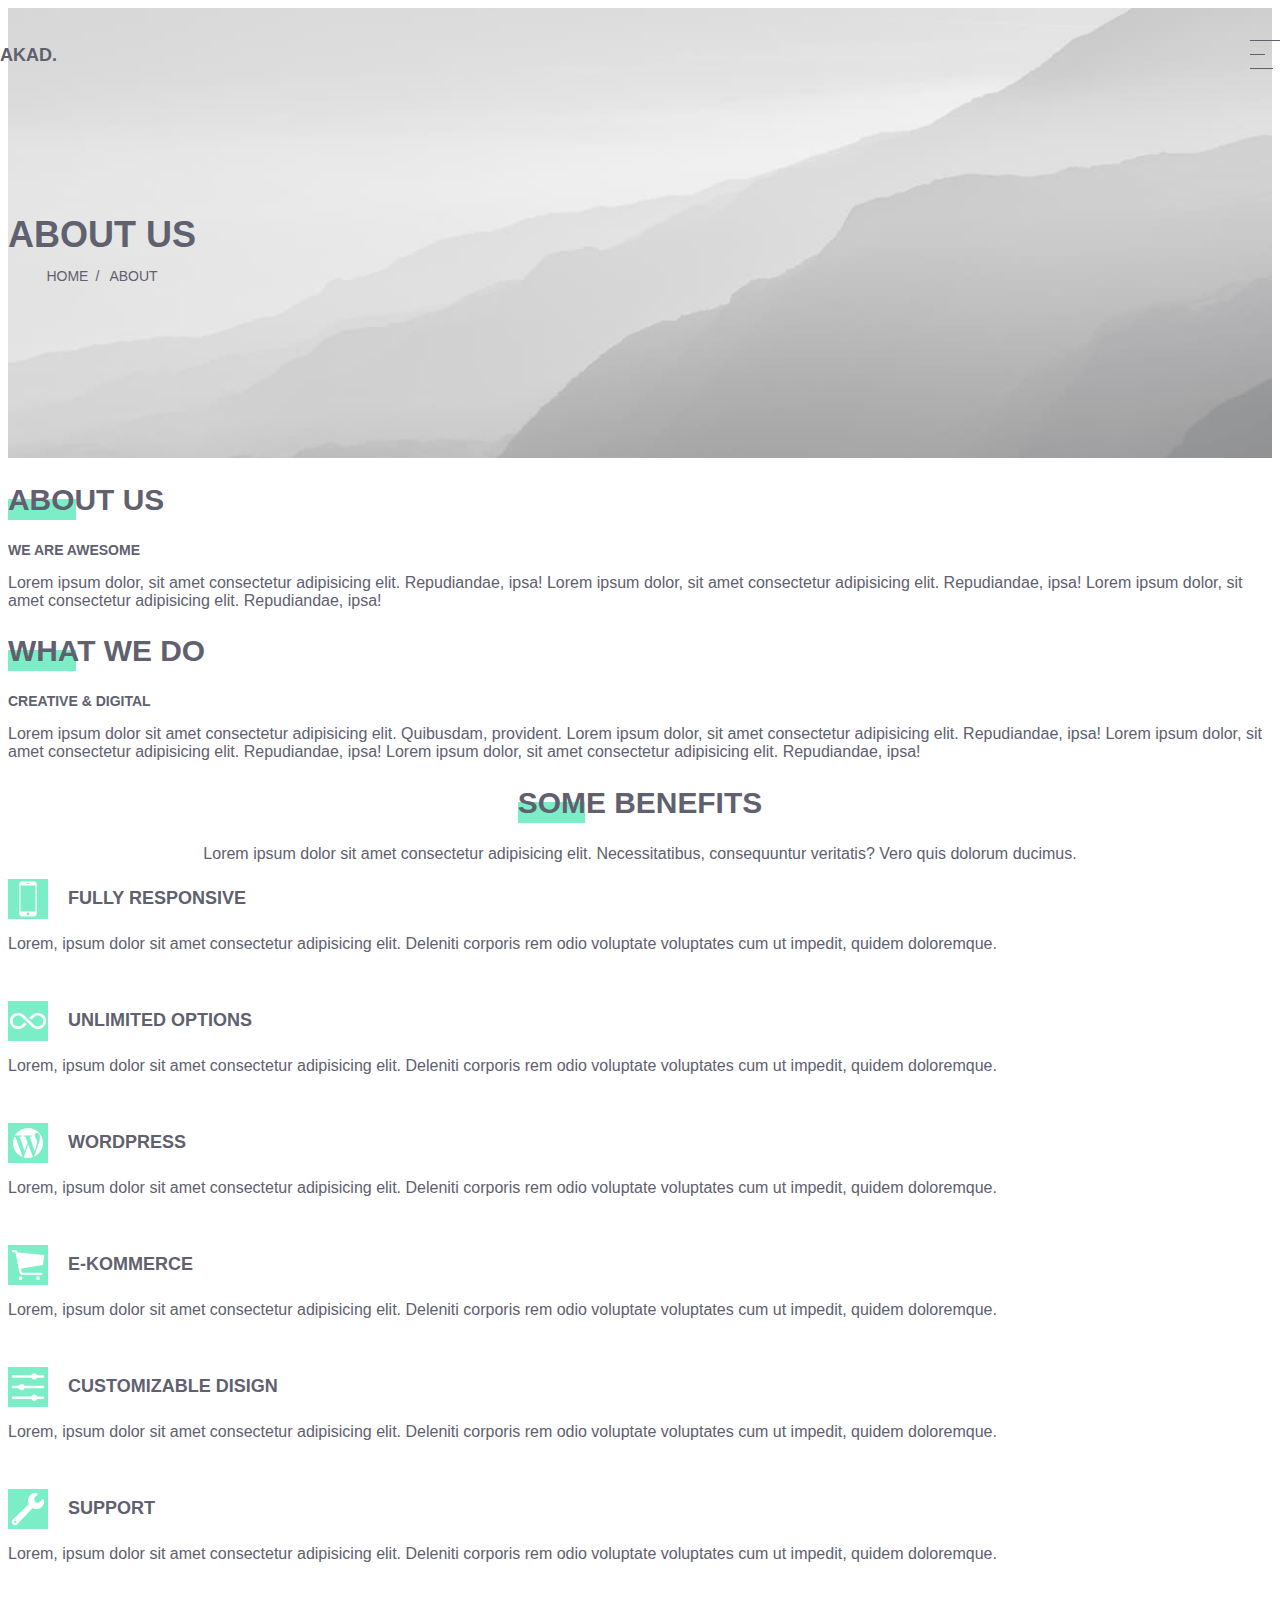
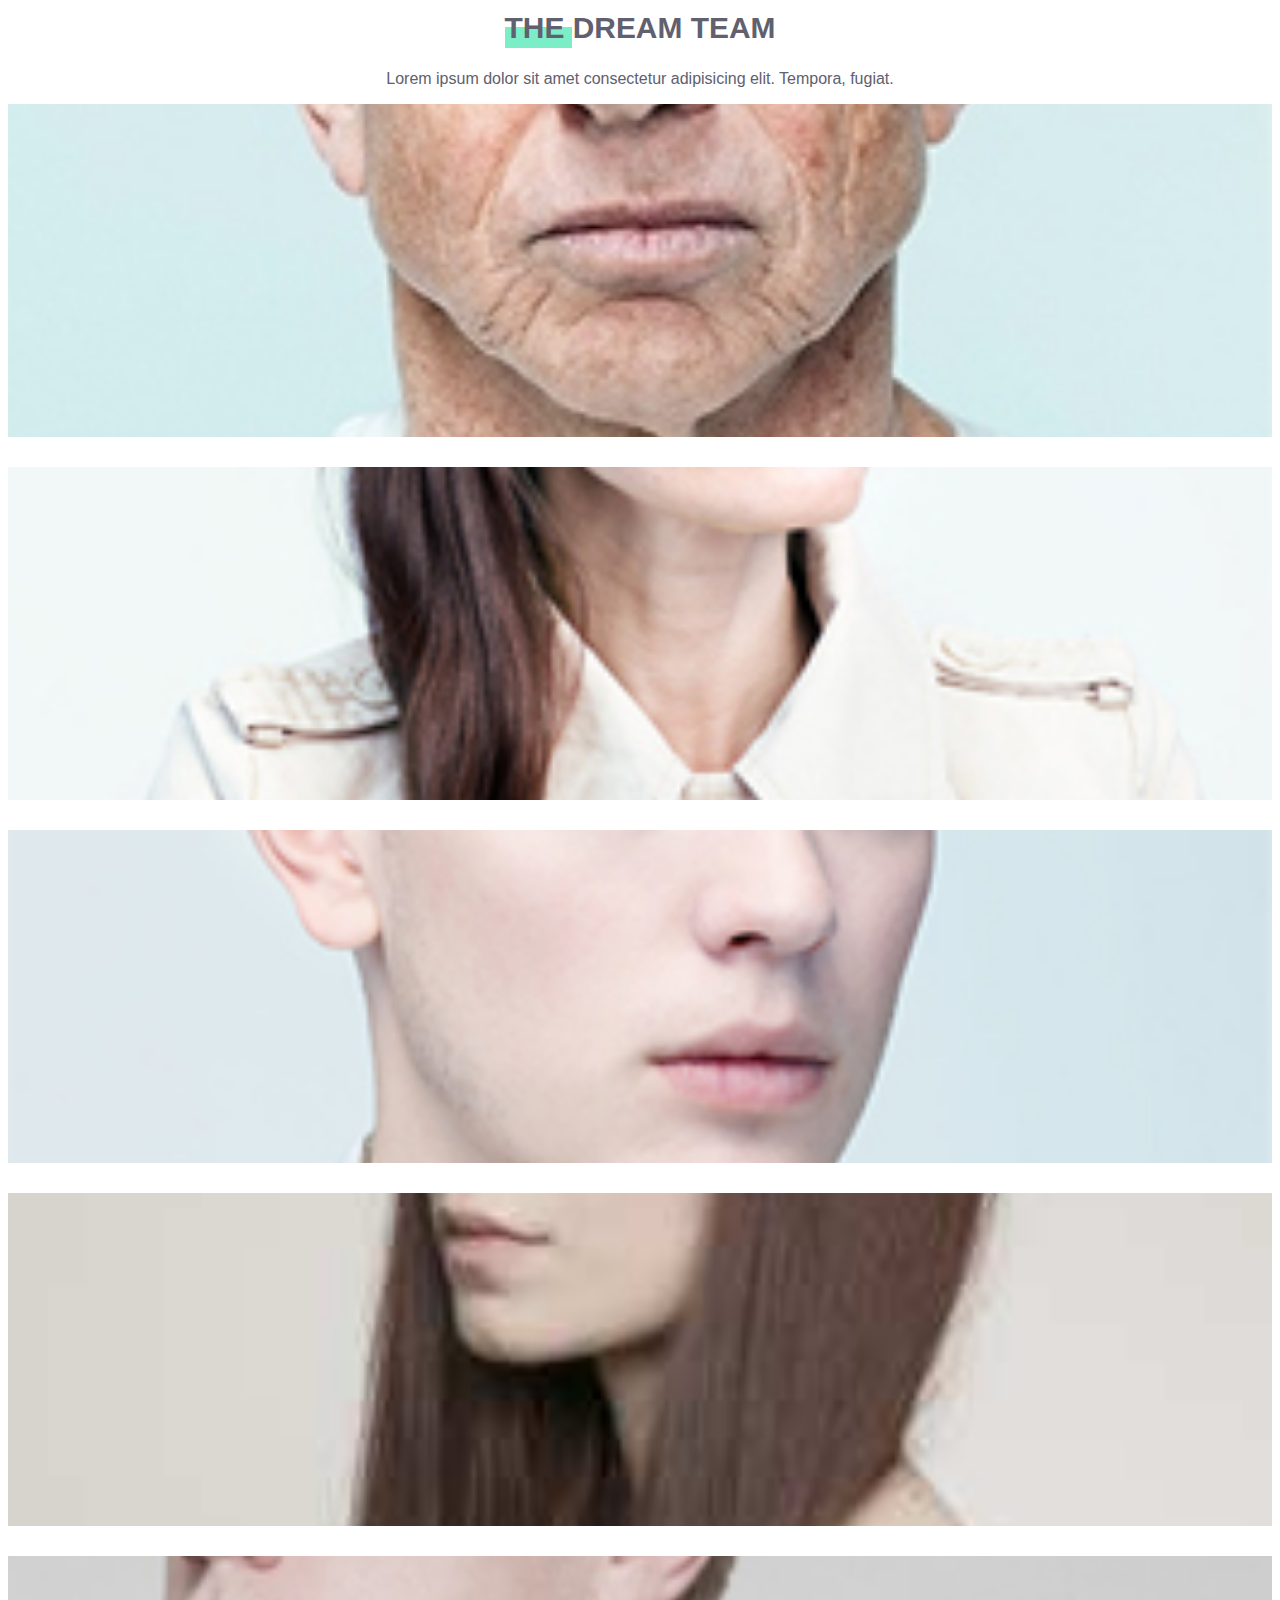
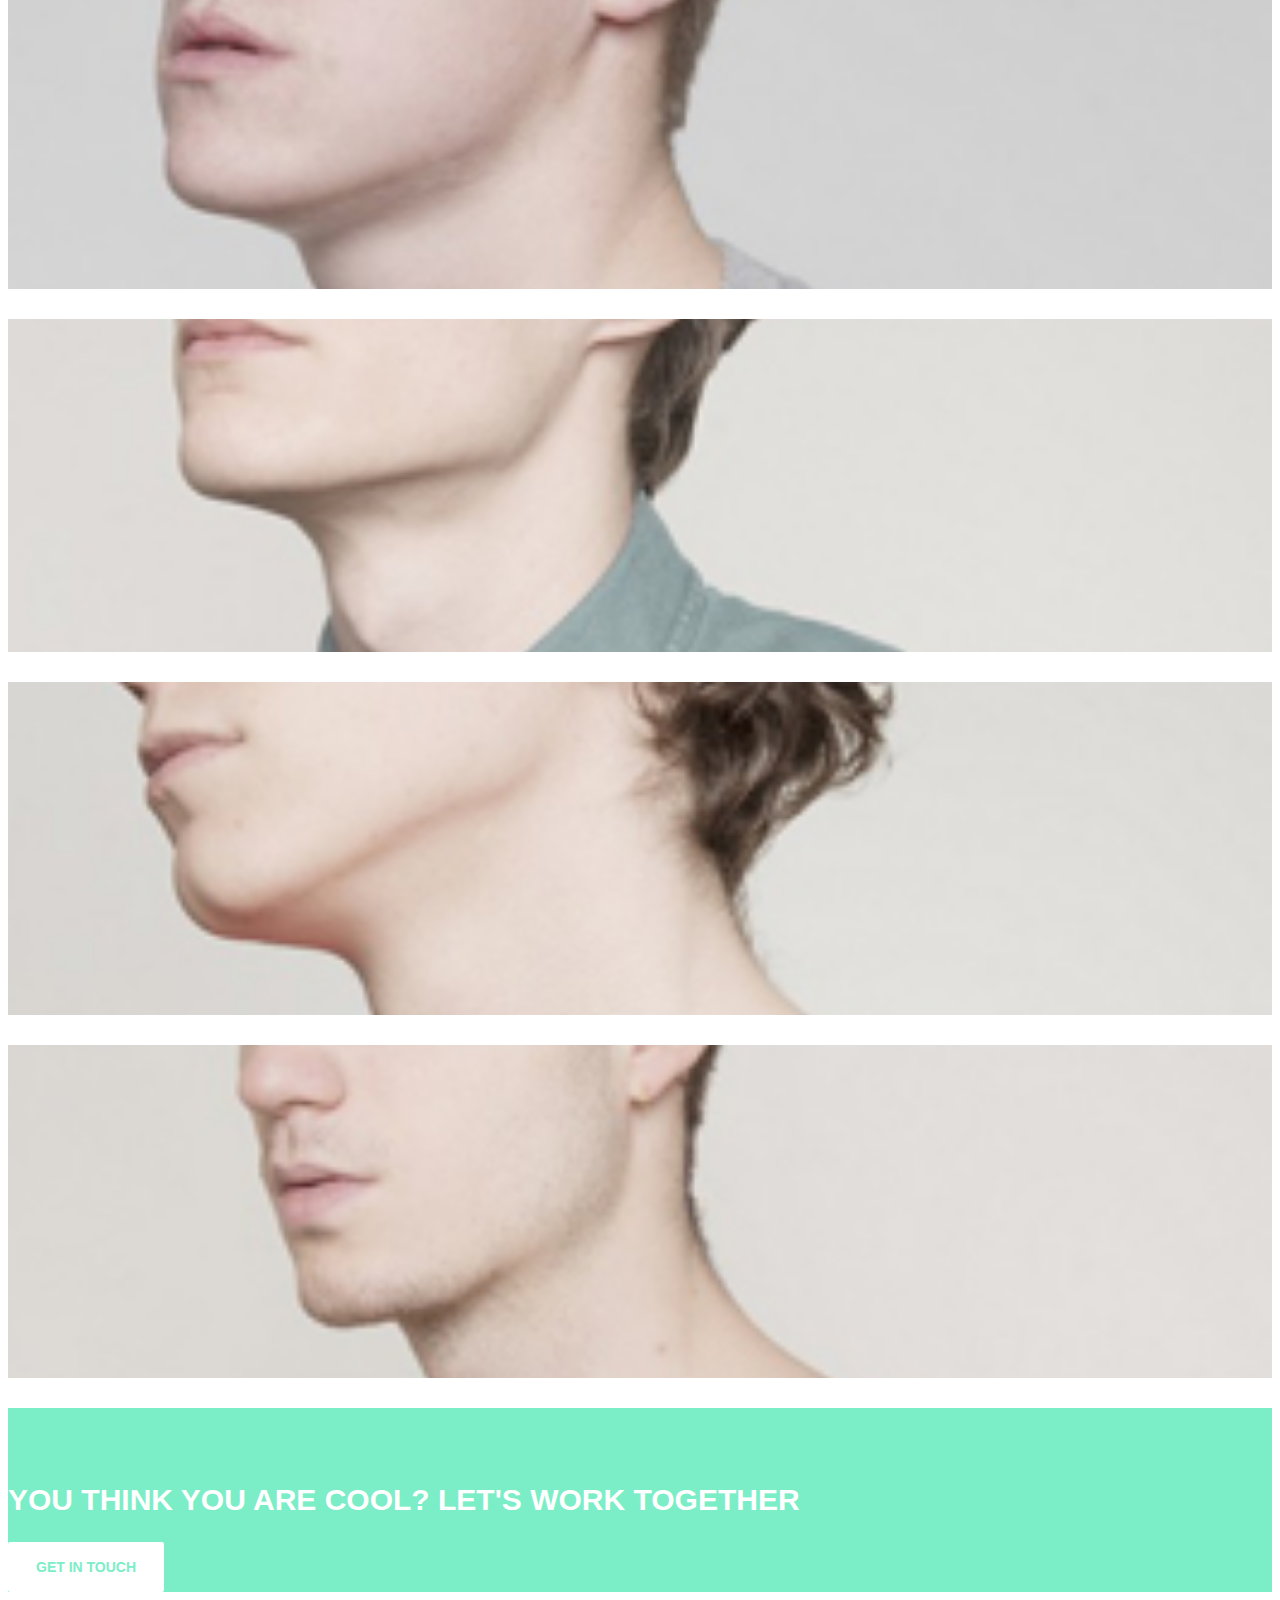
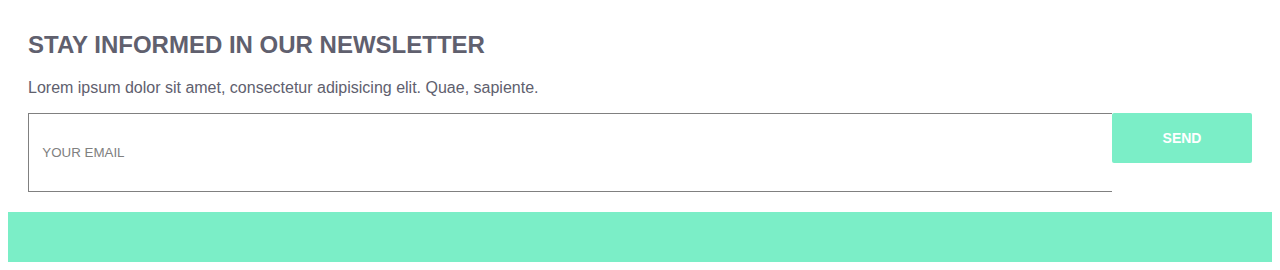
==== index.html @ 2df16999 "add min files" ====
<!DOCTYPE html>
<html lang="en">

<head>
    <meta charset="UTF-8">
    <meta name="viewport" content="width=device-width, initial-scale=1.0">
    <meta http-equiv="X-UA-Compatible" content="ie=edge">
    <title>Ba-starter</title>

    <link rel="stylesheet" href="styles/normalize.css">
    <link rel="stylesheet" href="styles/layout.css">
    <link rel="stylesheet" href="styles/style.css">
    <link rel="icon" href="favicon.ico">
</head>

<body>
    <!-- ======= HEADER START ======= -->
    <header class="ba-header">
        <div class="container">

            <div class="ba-header-wrapper">
                <h1 class="ba-logo">
                    <a href="#" class="ba-logo__link">akad.</a>
                </h1>



                <input type="checkbox" id="menuOpen" class="visually-hidden">

                <label for="menuOpen" class="ba-menu-btn" aria-label="open menu">
                        <span class="ba-menu-btn__line"></span>
                        <span class="ba-menu-btn__line"></span>
                        <span class="ba-menu-btn__line"></span>
                </label>


                <nav class="ba-menu-block">
                    <ul class="ba-menu">
                        <li class="ba-menu__item">
                            <a href="#" class="ba-menu__link">item</a>
                        </li>
                        <li class="ba-menu__item">
                            <a href="#" class="ba-menu__link">item</a>
                        </li>
                        <li class="ba-menu__item">
                            <a href="#" class="ba-menu__link">item</a>
                        </li>
                        <li class="ba-menu__item">
                            <a href="#" class="ba-menu__link">item</a>
                        </li>
                    </ul>
                </nav>

                
            </div>

        </div>
    </header>
    <!-- ======= HEADER START ======= -->

    <main>
        <!-- ======= BA-HERO START ======= -->
        <section class="ba-section ba-hero">
            <div class="container">
                <div class="ba-hero-wrapper">
                    <h2 class="ba-hero__title">About us</h2>

                    <div class="ba-hero__breadcrumbs">
                        <nav>
                            <ul class="ba-breadcrumbs">
                                <li class="ba-breadcrumbs__item">
                                    <a href="#" class="ba-breadcrumbs__link">Home</a>
                                </li>
                                <li class="ba-breadcrumbs__item">
                                    <a href="#" class="ba-breadcrumbs__link">About</a>
                                </li>
                            </ul>
                        </nav>
                    </div>
                </div>

            </div>
        </section>
        <!-- ======= BA-HERO END ======= -->


        <!-- ======= BA-ABOUT START ======= -->
        <section class="ba-section ba-about">
            <div class="container">
                <div class="ba-row">
                    <div class="ba-col-6">
                        <div class="ba-info-block">
                            <h2 class="ba-info__title">about us</h2>
                            <strong class="ba-info-block__fact">We are awesome</strong>
                            <div class="ba-info__text">
                                <p>
                                    Lorem ipsum dolor, sit amet consectetur adipisicing elit.
                                    Repudiandae, ipsa!
                                    Lorem ipsum dolor, sit amet consectetur adipisicing elit.
                                    Repudiandae, ipsa!
                                    Lorem ipsum dolor, sit amet consectetur adipisicing elit.
                                    Repudiandae, ipsa!
                                </p>
                            </div>
                        </div>
                    </div>
                    <div class="ba-col-6">
                        <div class="ba-info-block">
                            <h2 class="ba-info__title">What we do</h2>
                            <strong class="ba-info-block__fact">Creative & Digital</strong>
                            <div class="ba-info__text">
                                <p>
                                    Lorem ipsum dolor sit amet consectetur adipisicing elit. Quibusdam, provident.
                                    Lorem ipsum dolor, sit amet consectetur adipisicing elit.
                                    Repudiandae, ipsa!
                                    Lorem ipsum dolor, sit amet consectetur adipisicing elit.
                                    Repudiandae, ipsa!
                                    Lorem ipsum dolor, sit amet consectetur adipisicing elit.
                                    Repudiandae, ipsa!
                                </p>
                            </div>
                        </div>
                    </div>
                </div>
            </div>
        </section>
        <!-- ======= BA-ABOUT END ======= -->

        <!-- ======= BA-BENEFITS START ======= -->
        <section class="ba-section ba-benefits">
            <div class="container">

                <div class="ba-section__header">
                    <h2 class="ba-info__title">some benefits</h2>
                    <div class="ba-info__text">
                        <p>
                            Lorem ipsum dolor sit amet consectetur adipisicing elit.
                            Necessitatibus, consequuntur veritatis? Vero quis dolorum ducimus.
                        </p>
                    </div>
                </div>
                <div class="ba-row ba-benefits-list">
                    <div class="ba-col-4">
                        <div class="ba-benefit">
                            <h3 class="ba-benefit__title">
                                <div class="ba-benefit__icon">
                                    <svg>
                                        <use xlink:href="#i-phone"></use>
                                    </svg>
                                </div>
                                <span>
                                    FULLY RESPONSIVE
                                </span>
                            </h3>

                            <div class="ba-info__text">
                                <p>
                                    Lorem, ipsum dolor sit amet consectetur adipisicing elit.
                                    Deleniti corporis rem odio voluptate voluptates cum ut impedit, quidem doloremque.
                                </p>
                            </div>
                        </div>
                    </div>

                    <div class="ba-col-4">
                        <div class="ba-benefit">
                            <h3 class="ba-benefit__title">
                                <div class="ba-benefit__icon">
                                    <svg>
                                        <use xlink:href="#infinity"></use>
                                    </svg>

                                </div>
                                <span>
                                    UNLIMITED OPTIONS
                                </span>
                            </h3>

                            <div class="ba-info__text">
                                <p>
                                    Lorem, ipsum dolor sit amet consectetur adipisicing elit.
                                    Deleniti corporis rem odio voluptate voluptates cum ut impedit, quidem doloremque.
                                </p>
                            </div>
                        </div>
                    </div>

                    <div class="ba-col-4">
                        <div class="ba-benefit">
                            <h3 class="ba-benefit__title">
                                <div class="ba-benefit__icon">
                                    <svg>
                                        <use xlink:href="#wordpress"></use>
                                    </svg>
                                </div>
                                <span>
                                    WORDPRESS
                                </span>
                            </h3>

                            <div class="ba-info__text">
                                <p>
                                    Lorem, ipsum dolor sit amet consectetur adipisicing elit.
                                    Deleniti corporis rem odio voluptate voluptates cum ut impedit, quidem doloremque.
                                </p>
                            </div>
                        </div>
                    </div>

                    <div class="ba-col-4">
                        <div class="ba-benefit">
                            <h3 class="ba-benefit__title">
                                <div class="ba-benefit__icon">
                                    <svg>
                                        <use xlink:href="#cart"></use>
                                    </svg>
                                </div>
                                <span>
                                    E-KOMMERCE
                                </span>
                            </h3>

                            <div class="ba-info__text">
                                <p>
                                    Lorem, ipsum dolor sit amet consectetur adipisicing elit.
                                    Deleniti corporis rem odio voluptate voluptates cum ut impedit, quidem doloremque.
                                </p>
                            </div>
                        </div>
                    </div>

                    <div class="ba-col-4">
                        <div class="ba-benefit">
                            <h3 class="ba-benefit__title">
                                <div class="ba-benefit__icon">
                                    <svg>
                                        <use xlink:href="#options"></use>
                                    </svg>
                                </div>
                                <span>
                                    CUSTOMIZABLE DISIGN
                                </span>
                            </h3>

                            <div class="ba-info__text">
                                <p>
                                    Lorem, ipsum dolor sit amet consectetur adipisicing elit.
                                    Deleniti corporis rem odio voluptate voluptates cum ut impedit, quidem doloremque.
                                </p>
                            </div>
                        </div>
                    </div>

                    <div class="ba-col-4">
                        <div class="ba-benefit">
                            <h3 class="ba-benefit__title">
                                <div class="ba-benefit__icon">
                                    <svg>
                                        <use xlink:href="#build"></use>
                                    </svg>
                                </div>
                                <span>
                                    SUPPORT
                                </span>
                            </h3>

                            <div class="ba-info__text">
                                <p>
                                    Lorem, ipsum dolor sit amet consectetur adipisicing elit.
                                    Deleniti corporis rem odio voluptate voluptates cum ut impedit, quidem doloremque.
                                </p>
                            </div>
                        </div>
                    </div>


                </div>
            </div>
        </section>
        <!-- ======= BA-BENEFITS END ======= -->



        <!-- ======= BA-TEAM START ======= -->
        <section class="ba-section ba-team">
            <div class="container">
                <div class="ba-section__header">
                    <h2 class="ba-info__title">the dream team</h2>
                    <div class="ba-info__text">
                        <p>Lorem ipsum dolor sit amet consectetur adipisicing elit.
                            Tempora, fugiat.</p>
                    </div>
                </div>

                <div class="ba-row ba-team-list">
                    <div class="ba-col-3">
                        <div class="ba-team-member">
                            <img src="img/face.jpg" alt="enriko" class="ba-team-member__img">
                            <div class="ba-team-member__info">
                                <div>
                                    <svg width=60 height=60>
                                        <use xlink:href="#wordpress"></use>
                                    </svg>
                                </div>


                                <h3 class="ba-team-member__name">
                                    <a href="mailto:enriko@akad.com">enriko</a>
                                </h3>

                                <p class="ba-team-member__position">
                                    Wordpress dev
                                </p>
                            </div>
                        </div>
                    </div>

                    <div class="ba-col-3">
                        <div class="ba-team-member">
                            <img src="img/Eliza.jpg" alt="Eliza" class="ba-team-member__img">
                            <div class="ba-team-member__info">
                                <div>
                                    <svg width=60 height=60>
                                        <use xlink:href="#options"></use>
                                    </svg>
                                </div>


                                <h3 class="ba-team-member__name">
                                    <a href="mailto:Eliza@akad.com">Eliza</a>
                                </h3>

                                <p class="ba-team-member__position">
                                    Design Manager
                                </p>
                            </div>
                        </div>
                    </div>

                    <div class="ba-col-3">
                        <div class="ba-team-member">
                            <img src="img/Alex.png"
                                alt="Alex" class="ba-team-member__img">
                            <div class="ba-team-member__info">
                                <div>
                                    <svg width=60 height=60>
                                        <use xlink:href="#build"></use>
                                    </svg>
                                </div>


                                <h3 class="ba-team-member__name">
                                    <a href="mailto:Alex@akad.com">Alex</a>
                                </h3>

                                <p class="ba-team-member__position">
                                    Support
                                </p>
                            </div>
                        </div>
                    </div>

                    <div class="ba-col-3">
                        <div class="ba-team-member">
                            <img src="img/Marta.jpg" alt="Marta" class="ba-team-member__img">
                            <div class="ba-team-member__info">
                                <div>
                                    <i class="ion-ios-cart-outline"></i>
                                </div>


                                <h3 class="ba-team-member__name">
                                    <a href="mailto:Marta@akad.com">Marta</a>
                                </h3>

                                <p class="ba-team-member__position">
                                    Commerce
                                </p>
                            </div>
                        </div>
                    </div>

                    <div class="ba-col-3">
                        <div class="ba-team-member">
                            <img src="img/Patrick.jpg" alt="Patrick" class="ba-team-member__img">
                            <div class="ba-team-member__info">
                                <div>
                                    <i class="ion-social-wordpress-outline"></i>
                                </div>


                                <h3 class="ba-team-member__name">
                                    <a href="mailto:Patrick@akad.com">Patrick</a>
                                </h3>

                                <p class="ba-team-member__position">
                                    Wordpress dev
                                </p>
                            </div>
                        </div>
                    </div>

                    <div class="ba-col-3">
                        <div class="ba-team-member">
                            <img src="img/Max.jpg" alt="Max" class="ba-team-member__img">
                            <div class="ba-team-member__info">
                                <div>
                                    <i class="ion-android-options"></i>
                                </div>


                                <h3 class="ba-team-member__name">
                                    <a href="mailto:Max@akad.com">Max</a>
                                </h3>

                                <p class="ba-team-member__position">
                                    Design Manager
                                </p>
                            </div>
                        </div>
                    </div>

                    <div class="ba-col-3">
                        <div class="ba-team-member">
                            <img src="img/Dafna.jpg" alt="Dafna" class="ba-team-member__img">
                            <div class="ba-team-member__info">
                                <div>
                                    <i class="ion-settings"></i>
                                </div>


                                <h3 class="ba-team-member__name">
                                    <a href="mailto:Dafna@akad.com">Dafna</a>
                                </h3>

                                <p class="ba-team-member__position">
                                    Support
                                </p>
                            </div>
                        </div>
                    </div>

                    <div class="ba-col-3">
                        <div class="ba-team-member">
                            <img src="img/Robert.jpg" alt="Robert" class="ba-team-member__img">
                            <div class="ba-team-member__info">
                                <div>
                                    <i class="ion-ios-cart-outline"></i>
                                </div>


                                <h3 class="ba-team-member__name">
                                    <a href="mailto:Robert@akad.com">Robert</a>
                                </h3>

                                <p class="ba-team-member__position">
                                    Commerce
                                </p>
                            </div>
                        </div>
                    </div>
                </div>
            </div>
        </section>

        <!-- ======= BA-TEAM END ======= -->
    </main>

    <!-- ======= FOOTER START ======= -->
    <footer class="ba-footer">
        <div class="container">
            <div class="ba-row ba-footer__info">
                <div class="ba-col-6">
                    <h2 class="ba-footer__title">
                        YOU THINK YOU ARE COOL? LET'S WORK TOGETHER</h2>
                    <button class="ba-btn">Get in touch</button>
                </div>
                <div class="ba-col-6">
                    <div class="ba-subscribe">
                        <h2 class="ba-subscribe__title">
                            STAY INFORMED IN OUR NEWSLETTER
                        </h2>
                        <p class="ba-subscribe__desk ba-inf__text">
                            Lorem ipsum dolor sit amet, consectetur adipisicing elit. Quae, sapiente.
                        </p>
                        <form action="" class="ba-subscribe-form">
                            <input type="email" pattern="[a-z0-9._%+-]+@[a-z0-9.-]+\.[a-z]{2,4}$" required placeholder="your email" class="ba-input" >
                            <button class="ba-btn ba-btn__green">Send</button>
                        </form>
                    </div>
                </div>
            </div>
    </footer>
    <!-- ======= FOOTER END ======= -->
    <div class="visually-hidden">
        <svg width=0 height=0>
            <symbol id='i-phone' xmlns="http://www.w3.org/2000/svg" viewBox="0 0 512 512">
                <path
                    d="M335.7 32H177.1C158.8 32 144 46.6 144 64.9v381c0 18.4 14.8 34.1 33.1 34.1h158.5c18.3 0 32.3-15.7 32.3-34.1v-381C368 46.6 354 32 335.7 32zM241 55h30c2.2 0 4 1.8 4 4s-1.8 4-4 4h-30c-2.2 0-4-1.8-4-4s1.8-4 4-4zm15.5 410c-9.6 0-17.4-7.8-17.4-17.4 0-9.6 7.8-17.4 17.4-17.4 9.6 0 17.4 7.8 17.4 17.4 0 9.6-7.8 17.4-17.4 17.4zm93.5-49H162c-1.1 0-2-.9-2-2V85c0-1.1.9-2 2-2h188c1.1 0 2 .9 2 2v329c0 1.1-.9 2-2 2z" />
            </symbol>

            <symbol id='infinity' xmlns="http://www.w3.org/2000/svg" viewBox="0 0 512 512">
                <path
                    d="M456.8 182.4c-20-19.6-46.8-30.4-75.2-30.4-28.5 0-55.2 10.8-75.2 30.4l-31.2 30c-1.6 1.6-1.6 4.2 0 5.7l19.4 19.1c1.5 1.5 4 1.5 5.6 0l31-30.1c13.5-13.1 31.3-20.3 50.3-20.3 19 0 36.8 7.2 50.3 20.3 13.4 13.1 20.7 30.5 20.7 49 0 18.4-7.4 35.8-20.7 48.7-13.5 13.1-31.3 20.3-50.3 20.3-19 0-36.8-7.2-50.3-20.3L205.6 182.4c-20.2-19.6-46.9-30.4-75.2-30.4-28.5 0-55.2 10.8-75.2 30.4C35.1 202 24 228.1 24 256c0 27.8 11.1 54 31.2 73.6 20 19.6 46.8 30.4 75.2 30.4 28.5 0 55.2-10.8 75.2-30.4l31-30c1.6-1.6 1.6-4.2 0-5.7L217.2 275c-1.5-1.5-4-1.5-5.6 0l-31 29.9c-13.5 13.1-31.3 20.3-50.3 20.3-19 0-36.8-7.2-50.3-20.3-13.4-13.1-20.7-30.5-20.7-49 0-18.4 7.4-35.7 20.7-48.7 13.5-13.1 31.3-20.3 50.3-20.3 19 0 36.8 7.2 50.3 20.3l125.5 122.5c20.2 19.6 46.9 30.4 75.2 30.4 28.5 0 55.2-10.8 75.2-30.4 20.2-19.6 31.3-45.7 31.3-73.6.2-27.9-10.9-54.1-31-73.7z" />
            </symbol>

            <symbol id='wordpress' xmlns="http://www.w3.org/2000/svg" viewBox="0 0 512 512">
                <path
                    d="M259 271.3L226.2 367h-.1l-25.4 73.1c1.8.5 3.5.9 5.3 1.4h.3c15.8 4.2 32.4 6.5 49.5 6.5 8.5 0 16.8-.5 24.9-1.8 11.2-1.4 22-3.8 32.5-7.1 2.6-.8 5.2-1.7 7.8-2.6-2.8-6-8.8-19.3-9.1-19.9L259 271.3zM80.8 180.5C70.8 203.1 64 230.9 64 256c0 6.3.3 12.6.9 18.8 6.9 71.2 52.9 131 116.1 157.9 2.6 1.1 5.3 2.2 8 3.2L96 180.6c-8-.3-9.5.2-15.2-.1z" />
                <path
                    d="M430.2 175.4c-4.3-9.3-9.4-18.2-15.1-26.6-1.6-2.4-3.4-4.8-5.1-7.2-21.5-28.8-50.8-51.4-84.9-64.6-21.4-8.4-44.8-13-69.2-13-60.3 0-114.2 28-149.4 71.7-6.5 8-12.3 16.6-17.5 25.6 14.2.1 31.8.1 33.8.1 18.1 0 46-2.2 46-2.2 9.4-.6 10.4 13.1 1.1 14.2 0 0-9.4 1.1-19.8 1.6L213 362l37.8-113.3-26.8-73.6c-9.4-.5-18.1-1.6-18.1-1.6-9.4-.5-8.2-14.8 1-14.2 0 0 28.5 2.2 45.5 2.2 18.1 0 46-2.2 46-2.2 9.3-.6 10.5 13.1 1.1 14.2 0 0-9.3 1.1-19.7 1.6l62.3 185.6 17.3-57.6c8.7-22.4 13.1-40.9 13.1-55.7 0-21.3-7.7-36.1-14.3-47.6-8.7-14.3-16.9-26.3-16.9-40.4 0-15.9 12-30.7 29-30.7h2.2c26.2-.7 34.8 25.3 35.9 43v.6c.4 7.2.1 12.5.1 18.8 0 17.4-3.3 37.1-13.1 61.8l-39 112.8-22.3 65.7c1.8-.8 3.5-1.6 5.3-2.5 56.7-27.4 98-82 106.7-146.7 1.3-8.5 1.9-17.2 1.9-26 0-28.9-6.4-56.3-17.8-80.8z" />
            </symbol>

            <symbol id="cart" xmlns="http://www.w3.org/2000/svg" viewBox="0 0 512 512">
                <circle fill=currentcolor transform="rotate(-1.057 159.995 423.97) scale(.99997)" cx="160" cy="424"
                    r="24" />
                <circle fill=currentcolor transform="matrix(.02382 -.9997 .9997 .02382 -48.51 798.282)" cx="384.5"
                    cy="424" r="24" />
                <path
                    d="M463.8 132.2c-.7-2.4-2.8-4-5.2-4.2L132.9 96.5c-2.8-.3-6.2-2.1-7.5-4.7-3.8-7.1-6.2-11.1-12.2-18.6-7.7-9.4-22.2-9.1-48.8-9.3-9-.1-16.3 5.2-16.3 14.1 0 8.7 6.9 14.1 15.6 14.1s21.3.5 26 1.9c4.7 1.4 8.5 9.1 9.9 15.8 0 .1 0 .2.1.3.2 1.2 2 10.2 2 10.3l40 211.6c2.4 14.5 7.3 26.5 14.5 35.7 8.4 10.8 19.5 16.2 32.9 16.2h236.6c7.6 0 14.1-5.8 14.4-13.4.4-8-6-14.6-14-14.6H188.9c-2 0-4.9 0-8.3-2.8-3.5-3-8.3-9.9-11.5-26l-4.3-23.7c0-.3.1-.5.4-.6l277.7-47c2.6-.4 4.6-2.5 4.9-5.2l16-115.8c.2-.8.2-1.7 0-2.6z" />
            </symbol>

            <symbol id="options" xmlns="http://www.w3.org/2000/svg" viewBox="0 0 512 512">
                <path
                    d="M299.3 376c6.2-14.1 20.3-24 36.7-24s30.5 9.9 36.7 24H448c8.8 0 16 7.2 16 16s-7.2 16-16 16h-75.3c-6.2 14.1-20.3 24-36.7 24s-30.5-9.9-36.7-24H64c-8.8 0-16-7.2-16-16s7.2-16 16-16h235.3zM139.3 240c6.2-14.1 20.3-24 36.7-24s30.5 9.9 36.7 24H448c8.8 0 16 7.2 16 16s-7.2 16-16 16H212.7c-6.2 14.1-20.3 24-36.7 24s-30.5-9.9-36.7-24H64c-8.8 0-16-7.2-16-16s7.2-16 16-16h75.3zM299.3 104c6.2-14.1 20.3-24 36.7-24s30.5 9.9 36.7 24H448c8.8 0 16 7.2 16 16s-7.2 16-16 16h-75.3c-6.2 14.1-20.3 24-36.7 24s-30.5-9.9-36.7-24H64c-8.8 0-16-7.2-16-16s7.2-16 16-16h235.3z" />
            </symbol>

            <symbol id="build" xmlns="http://www.w3.org/2000/svg" viewBox="0 0 512 512">
                <path
                    d="M441.1 131.1l-44.9 45.1c-.9.9-2.3 1.3-3.5 1.1l-46.4-8.4c-1.6-.3-2.9-1.6-3.2-3.2l-8.3-46.4c-.2-1.3.2-2.6 1.1-3.5l44.8-45c3.5-3.5 3-9.3-1-12.1-10.1-7.2-22.1-10.7-31.8-10.7-.7 0-1.4 0-2 .1-12.5.7-39.3 7.7-60 29.7-20.1 21.2-41.1 60.6-22.5 104.5 2.2 5.3 4.7 12.3-2.7 19.7C253.1 209.4 61 390.3 61 390.3c-18 15.5-16.7 44.2-.1 60.9 8.5 8.4 20 12.8 31.3 12.8 11.1 0 21.9-4.2 29.6-13.1 0 0 179.4-191.1 188.2-199.8 4-3.9 7.7-5.1 11.1-5.1 3.3 0 6.3 1.2 8.6 2.4 9.9 5.1 21 7.4 32.4 7.4 26.8 0 55-12.4 72.2-29.6 24.4-24.4 28.9-48 29.6-60.1.6-9.9-2.2-22.6-10.7-34.2-2.9-3.8-8.6-4.2-12.1-.8zM102.5 429.3c-5.5 5.4-14.4 5.4-19.9 0-5.4-5.5-5.4-14.4 0-19.9 5.5-5.4 14.4-5.4 19.9 0 5.4 5.6 5.4 14.5 0 19.9z" />
            </symbol>

        </svg>
    </div>
</body>

</html>
---- styles/style.css ----
body {
    font-family: 'Open Sans', sans-serif;
    color: #60606e;
}

h1, h2, h3, h4, h5, h6 {
    font-family: 'Montserrat', sans-serif;
    text-transform: uppercase;
}

a {
    color: inherit;
    text-decoration: none;
}

.ba-menu-btn{
    display: inline-block;
    width: 30px;
    height: 30px;
    background-color: transparent;
    border: none;
    padding: 0;
    z-index: 10;
}

.ba-menu-btn__line{
    display: block;
    height: 1px;
    background-color: #60606e;
}

.ba-menu-btn__line:nth-child(2){
    margin: 13px 0;
    width: 50%;
}

.ba-menu-btn__line:nth-child(3){
    width: 75%;
}

/* .ba-menu-btn:hover + .ba-menu-block,
.ba-menu-block:hover{ */
    /* transform: translateY(101%);
} */

.ba-menu-block{
    position: fixed;
    display: flex;
    align-items: center;
    justify-content: center;
    width: 100%;
    height: 100%;
    background-color: #bce0c0;
    left: 0;
    top: -101%;
    z-index: 5;
    transition: .5s;;
}

#menuOpen:checked ~ .ba-menu-block{
    transform: translateY(101%);
}

.ba-menu {
    display: flex;
    align-items: center;
    list-style: none;
    margin: 0;
    padding: 0;
}

.ba-menu__link {
    text-transform: capitalize;
    text-decoration: none;
    font-size: 1.5em;
    color: #ffffff;
    padding: 0 1em;
}

.ba-menu__item{
    position: relative;
    overflow: hidden;
    opacity: 0;
    transform: translateY(-2.5em) scale(1.3);
    transition: transform 1s ease, opasity .2s;
}

.ba-menu__item::after{
    content: '';
    width: 100%;
    height: 2px;
    background-color: blueviolet;
    position: absolute;
    bottom: 0px;
    left: -100%;
    transition-delay: 1.55s;
    
    transition: transform .4s;
    transform: translateX(100%);
}

#menuOpen:checked ~ .ba-menu-block .ba-menu__item{
    transform: none;
    opacity: 1;
}

#menuOpen:checked ~ .ba-menu-block .ba-menu__item:nth-child(1){
    transition-delay: 1s;
}

#menuOpen:checked ~ .ba-menu-block .ba-menu__item:nth-child(2){
    transition-delay: 1.15s;
}

#menuOpen:checked ~ .ba-menu-block .ba-menu__item:nth-child(3){
    transition-delay: 1.3s;
}

#menuOpen:checked ~ .ba-menu-block .ba-menu__item:nth-child(4){
    transition-delay: 1.45s;
}

.ba-header {
    position: absolute;
    left: 0;
    top: 0;
    width: 100%;
    padding-top: 40px;
}

.ba-header-wrapper {
    display: flex;
    justify-content: space-between;
    align-items: center;
}

.ba-logo {
    margin: 0;
    font-size: 1.125rem;
}

/* ba-hero */

.ba-hero {
    background-color: #adaeae;
    background-image: url(../img/hero.jpg);
    background-size: cover;
    background-repeat: no-repeat;
    display: flex;
    align-items: center;
    text-align: center;
    height: 50vh;
}

.ba-hero__title {
    font-size: 2.25rem;
    line-height: 1.33333;
    margin-bottom: .25em;
}

.ba-breadcrumbs {
    display: flex;
    justify-content: center;
    list-style: none;
    margin: 0;
    padding: 0;
}

.ba-breadcrumbs__item {
    position: relative;
    font-size: .875rem;
    text-transform: uppercase;
}

.ba-breadcrumbs__item+.ba-breadcrumbs__item::before {
    content: '/';
    display: inline-block;
    margin: 0 .5em;
}

.ba-info__title {
    font-size: 1.87rem;
    text-transform: uppercase;
    position: relative;
}

.ba-info__title:before {
    content: '';
    display: inline-block;
    background-color: #7beec7;
    height: 0.7em;
    width: 2.26em;
    top: 1rem;
    position: absolute;
    z-index: -1;
}

.ba-info-block__fact {
    display: block;
    text-transform: uppercase;
    font-size: 0.875rem;
}

.ba-section__header {
    text-align: center;
}

.ba-benefit {
    margin-bottom: 3em;
}

.ba-benefit__icon {
    width: 40px;
    height: 40px;
    background-color: #7beec7;
    color: #ffffff;
    font-size: 30px;
    display: inline-flex;
    justify-content: center;
    align-items: center;
    margin-right: 20px;
}

.ba-benefit__icon svg {
    width: 40px;
    height: 40px;
    fill: white;
    color: #ffffff;
}

.ba-benefit__icon svg:hover {
    color: red;
}

.ba-benefit__title {
    display: flex;
    align-items: center;
    font-size: 1.125rem;
    margin: 0;
}

.ba-team-member {
    width: 100%;
    height: 333px;
    margin-bottom: 30px;
    color: #ffffff;
    overflow: hidden;
    position: relative;
}

.ba-team-member__img {
    display: block;
    height: 100%;
    width: 100%;
    object-fit: cover;
    object-position: center;
}

.ba-team-member__info {
    background-color: rgba(123, 238, 199, 0.78);
    width: 100%;
    height: 100%;
    color: #ffffff;
    display: flex;
    position: absolute;
    top: -100%;
    flex-direction: column;
    justify-content: center;
    transition: transform .4s;
    text-align: center;
}

.ba-team-member__info svg {
    fill: #ffffff;
}

.ba-team-member__name {
    margin: 0;
}

.ba-team-member__position {
    margin: 0;
}

.ba-team-member:hover .ba-team-member__info {
    transform: translateY(100%);
}

/* ba-footer */

.ba-footer {
    background-color: #7beec7;
    padding: 50px 0;
}

.ba-footer__title {
    color: #ffffff;
    font-size: 1.875rem;
}

.ba-subscribe {
    background-color: #ffffff;
    padding: 20px;
}

.ba-subscriibe__title {
    color: #000000;
    font-size: 1.5rem;
}

.ba-subscribe-form {
    display: flex;
}

.ba-input {
    height: 50px;
    padding: 1em;
    border: 1px solid gray;
    border-right: none;
    flex-grow: 1;
}

::-webkit-input-placeholder {
    /* Chrome/Opera/Safari */
    color: gray;
    text-transform: uppercase;
}

::-moz-placeholder {
    /* Firefox 19+ */
    color: gray;
    text-transform: uppercase;
}

:-ms-input-placeholder {
    /* IE 10+ */
    color: gray;
    text-transform: uppercase;
}

:-moz-placeholder {
    /* Firefox 18- */
    color: gray;
    text-transform: uppercase;
}

.ba-btn {
    display: inline-block;
    height: 50px;
    min-width: 140px;
    line-height: 50px;
    border-radius: 2px;
    background-color: #ffffff;
    color: #7beec7;
    text-transform: uppercase;
    font-weight: bold;
    font-size: 0.875rem;
    padding: 0 2em;
    transition: .4s;
    border: none;
    ;
}

.ba-btn:hover {
    opacity: 0.8;
}

.visually-hidden {
    position: absolute !important;
    clip: rect(1px 1px 1px 1px);
    /* IE6, IE7 */
    clip: rect(1px, 1px, 1px, 1px);
    padding: 0 !important;
    border: 0 !important;
    height: 1px !important;
    width: 1px !important;
    overflow: hidden;
}

.ba-btn__green {
    background-color: #7beec7;
    color: #ffffff;
}
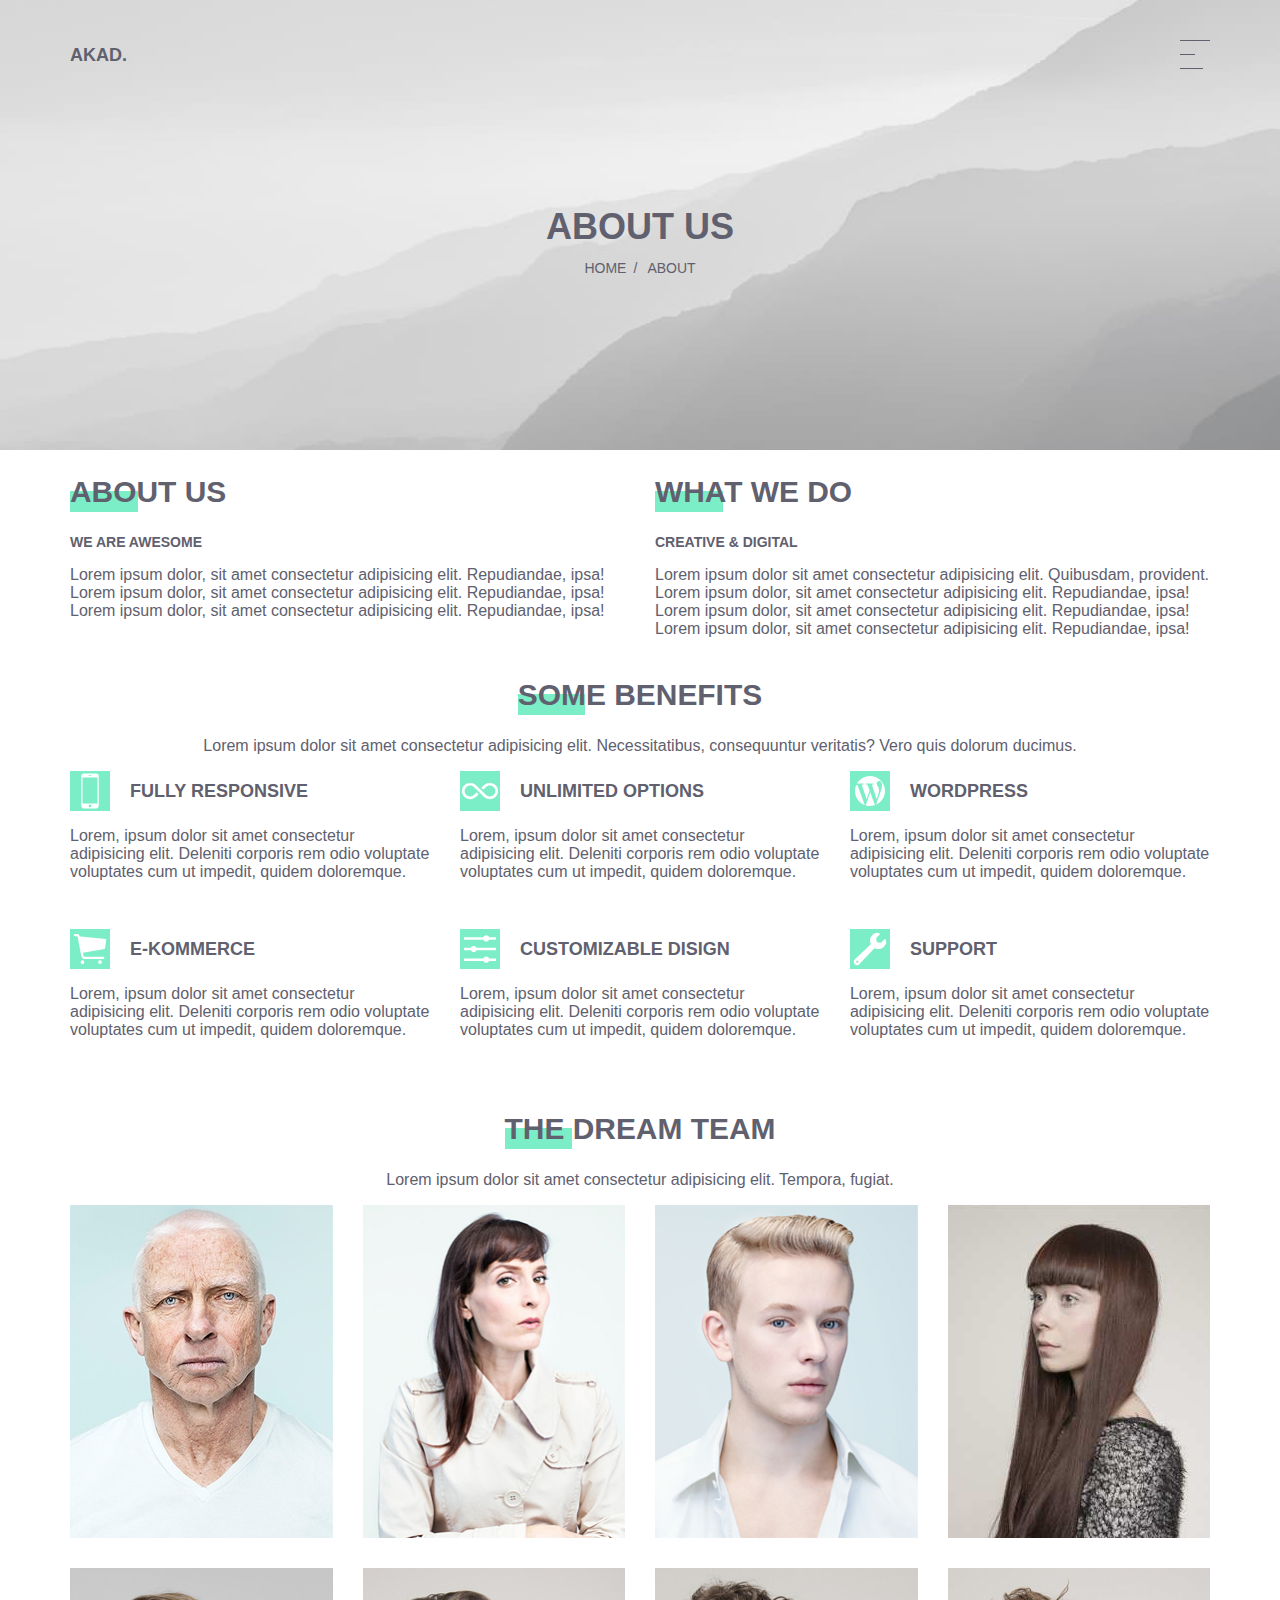
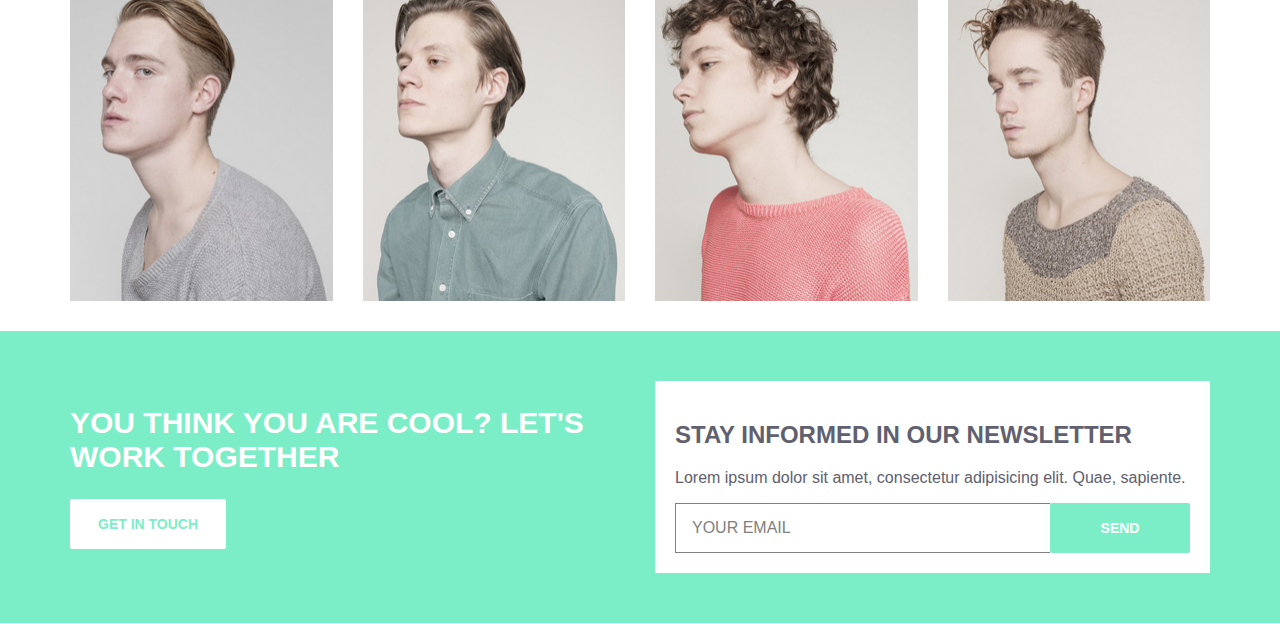
==== commit 14981cc1: "fix problem" ====
--- a/index.html
+++ b/index.html
@@ -7,9 +7,9 @@
     <meta http-equiv="X-UA-Compatible" content="ie=edge">
     <title>Ba-starter</title>
 
-    <link rel="stylesheet" href="styles/normalize.css">
-    <link rel="stylesheet" href="styles/layout.css">
-    <link rel="stylesheet" href="styles/style.css">
+    <link rel="stylesheet" href="styles/normalize.min.css">
+    <link rel="stylesheet" href="styles/layout.min.css">
+    <link rel="stylesheet" href="styles/style.min.css">
     <link rel="icon" href="favicon.ico">
 </head>
 
@@ -18,6 +18,7 @@
     <header class="ba-header">
         <div class="container">
 
+            
             <div class="ba-header-wrapper">
                 <h1 class="ba-logo">
                     <a href="#" class="ba-logo__link">akad.</a>
--- a/styles/layout.min.css
+++ b/styles/layout.min.css
@@ -0,0 +1 @@
+*{box-sizing:border-box}.container{max-width:1170px;width:100%;margin:0 auto;padding:0 15px}.ba-row{display:flex;flex-wrap:wrap;margin-left:-15px;margin-right:-15px}.ba-row+.ba-row{margin-top:1rem}[class^=ba-col]{padding-left:15px;padding-right:15px;width:100%}.ba-col-12{width:100%}.ba-col-11{width:91.6667%}.ba-col-10{width:83.3333%}.ba-col-9{width:75%}.ba-col-8{width:66.6667%}.ba-col-7{width:58.3333%}.ba-col-6{width:50%}.ba-col-5{width:41.6667%}.ba-col-4{width:33.3333%}.ba-col-3{width:25%}.ba-col-2{width:16.6667%}.ba-col-1{width:8.3333%}.ba-text-center{text-align:center}.ba-text-left{text-align-last:left}.ba-text-right{text-align:right}.ba-text-justify{text-align:justify}--- a/styles/style.min.css
+++ b/styles/style.min.css
@@ -0,0 +1 @@
+body{font-family:'Open Sans',sans-serif;color:#60606e}h1,h2,h3,h4,h5,h6{font-family:Montserrat,sans-serif;text-transform:uppercase}a{color:inherit;text-decoration:none}.ba-menu-btn{display:inline-block;width:30px;height:30px;background-color:transparent;border:none;padding:0;z-index:10}.ba-menu-btn__line{display:block;height:1px;background-color:#60606e}.ba-menu-btn__line:nth-child(2){margin:13px 0;width:50%}.ba-menu-btn__line:nth-child(3){width:75%}.ba-menu-block{position:fixed;display:flex;align-items:center;justify-content:center;width:100%;height:100%;background-color:#bce0c0;left:0;top:-101%;z-index:5;transition:.5s}#menuOpen:checked~.ba-menu-block{transform:translateY(101%)}.ba-menu{display:flex;align-items:center;list-style:none;margin:0;padding:0}.ba-menu__link{text-transform:capitalize;text-decoration:none;font-size:1.5em;color:#fff;padding:0 1em}.ba-menu__item{position:relative;overflow:hidden;opacity:0;transform:translateY(-2.5em) scale(1.3);transition:transform 1s ease,opasity .2s}.ba-menu__item::after{content:'';width:100%;height:2px;background-color:#8a2be2;position:absolute;bottom:0;left:-100%}#menuOpen:checked~.ba-menu-block .ba-menu__item::after{transform:translateX(250%);transition:1.3s}#menuOpen:checked~.ba-menu-block .ba-menu__item:nth-child(1)::after{transition-delay:1.7s}#menuOpen:checked~.ba-menu-block .ba-menu__item:nth-child(2)::after{transition-delay:2.5s}#menuOpen:checked~.ba-menu-block .ba-menu__item:nth-child(3)::after{transition-delay:3.3s}#menuOpen:checked~.ba-menu-block .ba-menu__item:nth-child(4)::after{transition-delay:4.1s}#menuOpen:checked~.ba-menu-block .ba-menu__item{transform:none;opacity:1}#menuOpen:checked~.ba-menu-block .ba-menu__item:nth-child(1){transition-delay:1s}#menuOpen:checked~.ba-menu-block .ba-menu__item:nth-child(2){transition-delay:1.15s}#menuOpen:checked~.ba-menu-block .ba-menu__item:nth-child(3){transition-delay:1.3s}#menuOpen:checked~.ba-menu-block .ba-menu__item:nth-child(4){transition-delay:1.45s}.ba-header{position:absolute;left:0;top:0;width:100%;padding-top:40px}.ba-header-wrapper{display:flex;justify-content:space-between;align-items:center}.ba-logo{margin:0;font-size:1.125rem}.ba-hero{background-color:#adaeae;background-image:url(../img/hero.jpg);background-size:cover;background-repeat:no-repeat;display:flex;align-items:center;text-align:center;height:50vh}.ba-hero__title{font-size:2.25rem;line-height:1.33333;margin-bottom:.25em}.ba-breadcrumbs{display:flex;justify-content:center;list-style:none;margin:0;padding:0}.ba-breadcrumbs__item{position:relative;font-size:.875rem;text-transform:uppercase}.ba-breadcrumbs__item+.ba-breadcrumbs__item::before{content:'/';display:inline-block;margin:0 .5em}.ba-info__title{font-size:1.87rem;text-transform:uppercase;position:relative}.ba-info__title:before{content:'';display:inline-block;background-color:#7beec7;height:.7em;width:2.26em;top:1rem;position:absolute;z-index:-1}.ba-info-block__fact{display:block;text-transform:uppercase;font-size:.875rem}.ba-section__header{text-align:center}.ba-benefit{margin-bottom:3em}.ba-benefit__icon{width:40px;height:40px;background-color:#7beec7;color:#fff;font-size:30px;display:inline-flex;justify-content:center;align-items:center;margin-right:20px}.ba-benefit__icon svg{width:40px;height:40px;fill:#fff;color:#fff}.ba-benefit__icon svg:hover{color:red}.ba-benefit__title{display:flex;align-items:center;font-size:1.125rem;margin:0}.ba-team-member{width:100%;height:333px;margin-bottom:30px;color:#fff;overflow:hidden;position:relative}.ba-team-member__img{display:block;height:100%;width:100%;object-fit:cover;object-position:center}.ba-team-member__info{background-color:rgba(123,238,199,.78);width:100%;height:100%;color:#fff;display:flex;position:absolute;top:-100%;flex-direction:column;justify-content:center;transition:transform .4s;text-align:center}.ba-team-member__info svg{fill:#fff}.ba-team-member__name{margin:0}.ba-team-member__position{margin:0}.ba-team-member:hover .ba-team-member__info{transform:translateY(100%)}.ba-footer{background-color:#7beec7;padding:50px 0}.ba-footer__title{color:#fff;font-size:1.875rem}.ba-subscribe{background-color:#fff;padding:20px}.ba-subscriibe__title{color:#000;font-size:1.5rem}.ba-subscribe-form{display:flex}.ba-input{height:50px;padding:1em;border:1px solid gray;border-right:none;flex-grow:1}::-webkit-input-placeholder{color:gray;text-transform:uppercase}::-moz-placeholder{color:gray;text-transform:uppercase}:-ms-input-placeholder{color:gray;text-transform:uppercase}:-moz-placeholder{color:gray;text-transform:uppercase}.ba-btn{display:inline-block;height:50px;min-width:140px;line-height:50px;border-radius:2px;background-color:#fff;color:#7beec7;text-transform:uppercase;font-weight:700;font-size:.875rem;padding:0 2em;transition:.4s;border:none}.ba-btn:hover{opacity:.8}.visually-hidden{position:absolute!important;clip:rect(1px 1px 1px 1px);clip:rect(1px,1px,1px,1px);padding:0!important;border:0!important;height:1px!important;width:1px!important;overflow:hidden}.ba-btn__green{background-color:#7beec7;color:#fff}